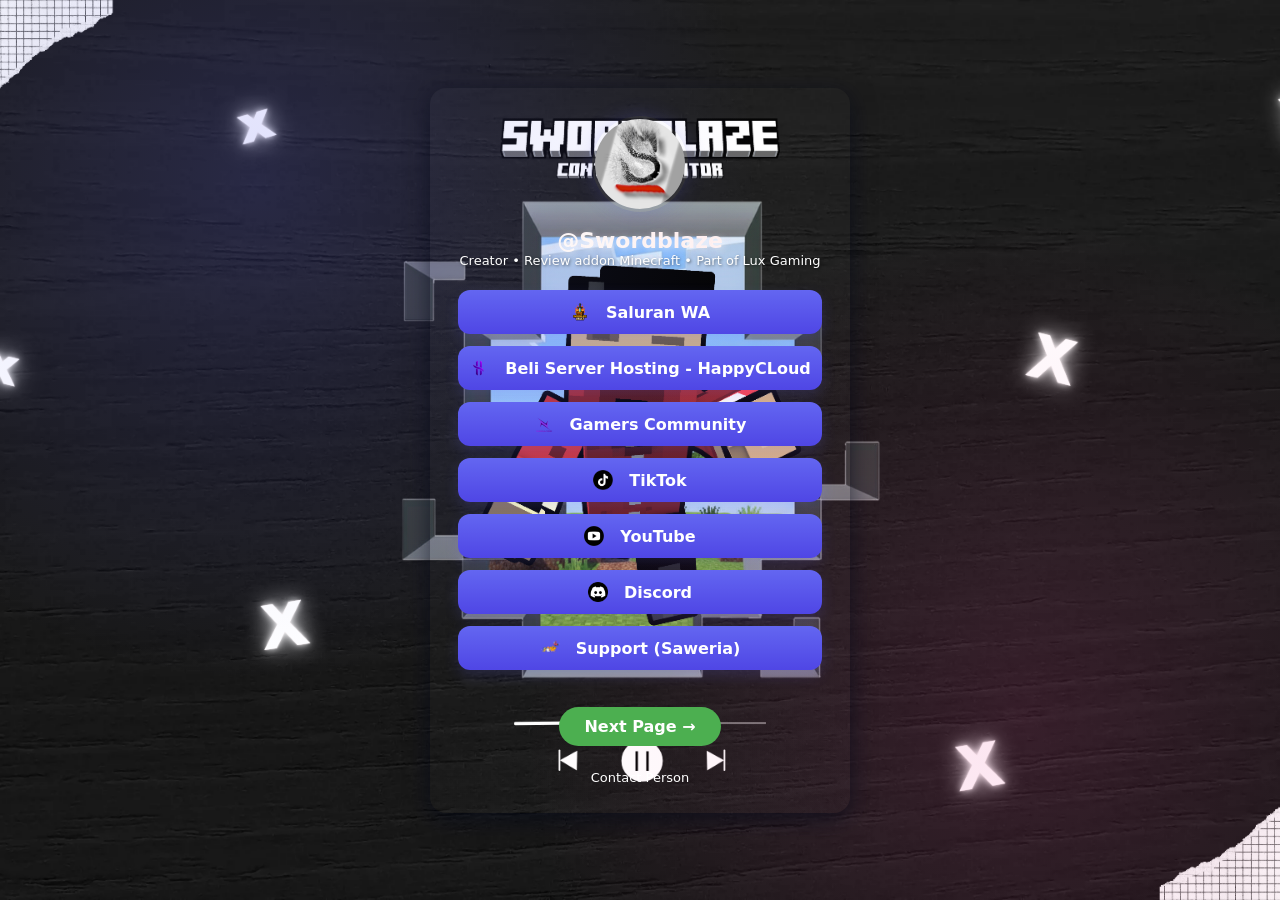
==== index.html @ a1573ed9 "Add files via upload" ====
<!doctype html>
<html lang="id">
<head>
  <meta charset="utf-8">
  <meta name="viewport" content="width=device-width,initial-scale=1">
  <title>Swordblaze Network</title>
<link rel="icon" href="p2.png" type="image/png">

  <style>
    /* ------------------------------
       BAGIAN: VARIABEL & GAYA DASAR
    ------------------------------ */
    :root{
      --bg:#0f1724;        /* warna background utama halaman */
      --card:#0b1220;      /* warna kartu utama (tempat isi konten) */
      --text:#e6eef8;      /* warna teks utama */
      --muted:#ffffff;     /* warna teks tambahan / subtitle */
      --accent:#6366f1;    /* warna tombol utama */
      --radius:16px;       /* besar lengkungan sudut elemen */
      --maxw:420px;        /* lebar maksimum kartu */
      --gap:12px;          /* jarak antar tombol/link */
      font-family: Inter, system-ui, -apple-system, "Segoe UI", Roboto, "Helvetica Neue", Arial;
    }

    *{box-sizing:border-box} /* agar padding & border tidak nambah ukuran total elemen */

    html,body{height:100%}

    body{
  margin:0;
  background:
    url("bg1.png") no-repeat center center fixed;
  background-size: cover;
  display:flex;
  align-items:center;
  justify-content:center;
  padding:32px;
  color:var(--text);
}

    /* pembungkus utama agar konten tidak terlalu lebar */
    .wrap{width:100%;max-width:var(--maxw);}

    /* ------------------------------
       KARTU UTAMA (CARD)
    ------------------------------ */
    .card{
      background:linear-gradient(180deg, rgba(255,255,255,0.02), rgba(255,255,255,0.01));
      padding:28px;
      border-radius:var(--radius);
      box-shadow:0 6px 24px rgba(2,6,23,0.6); /* bayangan lembut */
      display:flex;
      flex-direction:column;
      align-items:center;
      gap:16px; /* jarak antar elemen di dalam card */
    }

    /* ------------------------------
       FOTO PROFIL (AVATAR)
    ------------------------------ */
    .avatar{
      width:96px;
      height:96px;
      border-radius:999px; /* jadi bulat */
      overflow:hidden; /* agar gambar yang keluar area dibatasi */
      border:3px solid rgba(255,255,255,0.06); /* garis halus di sekeliling */
      display:flex;
      align-items:center;
      justify-content:center;
      background:linear-gradient(180deg, rgba(255,255,255,0.02), rgba(255,255,255,0.01));
    }

    /* gambar di dalam avatar biar selalu penuh & rapi */
    .avatar img{
  width:100%;
  height:100%;
  object-fit:cover;
  display:block;
  transition: all 0.5s ease; /* biar gerakannya halus */
}

.avatar:hover img{
  transform: scale(1.15) rotate(5deg); /* membesar dan miring sedikit */
  box-shadow: 0 0 25px rgba(99,102,241,0.6); /* efek glow biru */
  cursor: pointer;
}
    /* ------------------------------
       TEKS & SUBTITLE
    ------------------------------ */
    h1{
      margin:0;
      font-size:20px;
    }

    p.subtitle{
      margin:0;
      color:var(--muted);
      font-size:13px;
    }

    /* ------------------------------
       TOMBOL / LINK
    ------------------------------ */
    .links{
      width:100%;
      display:flex;
      flex-direction:column;
      gap:var(--gap); /* jarak antar tombol */
      margin-top:6px;
    }

    /* gaya umum tombol */
    .btn {
  text-decoration: none;
  display: inline-flex;
  align-items: center;
  justify-content: center;
  padding: 12px 16px;
  border-radius: 12px;
  background: linear-gradient(180deg, var(--accent), #4f46e5);
  color: white;
  font-weight: 600;
  box-shadow: 0 6px 14px rgba(99,102,241,0.18);
  transition: all 0.3s ease; /* biar efek lebih halus */
  white-space: nowrap;
  overflow: hidden;
  text-overflow: ellipsis;
}

.btn:hover {
  transform: scale(1.05); /* sedikit membesar */
  box-shadow: 0 0 18px rgba(99,102,241,0.5); /* efek glow */
  background: linear-gradient(180deg, #818cf8, #4f46e5); /* gradasi lebih terang */
}

    /* tombol versi sekunder (biasanya buat download) */
    .btn.secondary{
      background:transparent;
      color:var(--text);
      border:1px solid rgba(255,255,255,0.05);
      box-shadow:none;
    }

    /* efek saat tombol ditekan */
    .btn:active{
      transform:translateY(1px);
    }

    .btn:hover {
  transform: scale(1.05);
  box-shadow: 0 0 20px rgba(99,102,241,0.5);
  transition: all 0.25s ease;
}
.btn.secondary:hover {
  background: rgba(255,255,255,0.05);
  box-shadow: 0 0 16px rgba(255,255,255,0.1);
}

.btn:active {
  transform: scale(0.95);
  box-shadow: 0 0 5px rgba(99,102,241,0.3);
}

.btn, .subtitle {
  transition: color 0.3s ease, background 0.3s ease;
}



    /* ------------------------------
       TEKS KECIL DI BAWAH
    ------------------------------ */
    .small{
      font-size:13px;
      color:var(--muted);
      margin-top:8px;
    }

    /* ------------------------------
       EFEK HOVER PADA CARD
    ------------------------------ */
    .card:hover{
      transform:scale(1.01); /* agak membesar sedikit */
      transition:transform .18s cubic-bezier(.2,.9,.3,1);
    }

    /* ------------------------------
       RESPONSIVE (untuk HP)
    ------------------------------ */
    @media (max-width:420px){
      :root{--maxw:360px}
    }

  
.avatar:hover {
  transform: rotate(5deg) scale(1.1);
  transition: transform 0.7s ease;
  box-shadow: 0 0 20px rgba(255, 255, 255, 0.4);
}


body {
  margin: 0;
  background:
    radial-gradient(circle at 20% 20%, rgba(99,102,241,0.2), transparent 40%),
    radial-gradient(circle at 80% 80%, rgba(236,72,153,0.15), transparent 40%),
    url("bg1.png") no-repeat center center fixed;
  background-size: cover;
  display: flex;
  align-items: center;
  justify-content: center;
  padding: 32px;
  color: var(--text);
  animation: moveGlow 10s ease-in-out infinite alternate;
}

@keyframes moveGlow {
  0% { background-position: 20% 20%, 80% 80%; }
  100% { background-position: 30% 25%, 70% 75%; }
}


h1 {
  margin: 0;
  font-size: 22px;
  background: linear-gradient(90deg, #fcfcfc, #ffe8e8);
  -webkit-background-clip: text;
  -webkit-text-fill-color: transparent;
}

@keyframes floaty {
  0% { transform: translateY(0px); }
  50% { transform: translateY(-6px); }
  100% { transform: translateY(0px); }
}
.card {
  animation: fadeInUp 0.8s ease forwards, floaty 6s ease-in-out infinite;
}


.avatar {
  position: relative;
  box-shadow: 0 0 20px rgba(99,102,241,0.2);
}
.avatar::after {
  content: '';
  position: absolute;
  inset: 0;
  border-radius: 50%;
  box-shadow: 0 0 20px rgba(99,102,241,0.4);
  opacity: 0;
  transition: opacity 0.3s ease;
}
.avatar:hover::after {
  opacity: 1;
}


/* === ANIMASI MASUK (pas pertama kali load) ===
   Letakkan blok ini di akhir <style> supaya prioritasnya benar.
*/

/* hentikan animasi lama pada body jika ada (hindari konflik) */
body { animation-name: none !important; }

/* Container utama (fade + slide up) */
.wrap {
  opacity: 0;
  transform: translateY(18px);
  animation: pageFadeIn 700ms ease-out forwards; /* durasi 0.7s */
}

/* Card muncul sedikit terlambat setelah container */
.card {
  opacity: 0;
  transform: translateY(12px) scale(0.995);
  animation: cardFadeIn 700ms ease-out forwards;
  animation-delay: 220ms; /* mulai setelah wrap */
}

/* Avatar (zoom + fade) */
.avatar {
  opacity: 0;
  transform: scale(0.85);
  animation: avatarZoom 560ms cubic-bezier(.2,.9,.25,1) forwards;
  animation-delay: 420ms;
}

/* Nama & subtitle */
#site-title, .subtitle {
  opacity: 0;
  transform: translateY(8px);
  animation: textFadeIn 520ms ease forwards;
}
#site-title { animation-delay: 620ms; }
.subtitle    { animation-delay: 760ms; }

/* Tombol muncul berurutan (stagger) */
.links .btn {
  opacity: 0;
  transform: translateY(10px);
  animation: btnFadeIn 420ms ease forwards;
}
/* atur delay per tombol (1..6) — sesuaikan jumlah tombol di HTML */
.links .btn:nth-child(1){ animation-delay: 920ms; }
.links .btn:nth-child(2){ animation-delay: 1060ms; }
.links .btn:nth-child(3){ animation-delay: 1200ms; }
.links .btn:nth-child(4){ animation-delay: 1340ms; }
.links .btn:nth-child(5){ animation-delay: 1480ms; }
.links .btn:nth-child(6){ animation-delay: 1620ms; }
.links .btn:nth-child(7){ animation-delay: 1760ms; }

/* teks kecil bawah */
.small {
  opacity: 0;
  transform: translateY(6px);
  animation: textFadeIn 520ms ease forwards;
  animation-delay: 1640ms;
}

/* KEYFRAMES */
@keyframes pageFadeIn {
  from { opacity: 0; transform: translateY(18px); }
  to   { opacity: 1; transform: translateY(0); }
}
@keyframes cardFadeIn {
  from { opacity: 0; transform: translateY(12px) scale(0.995); }
  to   { opacity: 1; transform: translateY(0) scale(1); }
}
@keyframes avatarZoom {
  from { opacity: 0; transform: scale(0.85); }
  60%  { transform: scale(1.03); opacity: 1; }
  to   { transform: scale(1); opacity: 1; }
}
@keyframes textFadeIn {
  from { opacity: 0; transform: translateY(8px); }
  to   { opacity: 1; transform: translateY(0); }
}
@keyframes btnFadeIn {
  from { opacity: 0; transform: translateY(10px); }
  to   { opacity: 1; transform: translateY(0); }
}

/* optional: kalau mau non-animasi di prefers-reduced-motion */
@media (prefers-reduced-motion: reduce) {
  .wrap, .card, .avatar, #site-title, .subtitle, .links .btn, .small {
    animation: none !important;
    transition: none !important;
    opacity: 1 !important;
    transform: none !important;
  }
}
/* Efek membesar saat hover tombol/link */

.btn {
  transition: transform 1s linear, box-shadow 1s linear;
  will-change: transform;
}

.btn:hover {
  transform: scale(1.1) !important;
  box-shadow: 0 0 18px rgba(99, 102, 241, 0.6);
  z-index: 10;
}

.btn-icon {
  width: 20px;       /* ukuran icon */
  height: 20px;
  margin-right: 8px; /* jarak icon ke teks */
  vertical-align: middle;
}

.btn {
  display: inline-flex;         /* biar logo + teks sejajar */
  align-items: left;          /* vertikal tengah */
  gap: 8px;                     /* jarak logo ke teks */
  padding: 12px 16px;
  border-radius: 12px;
  background: linear-gradient(180deg, var(--accent), #4f46e5);
  color: white;
  font-weight: 600;
  text-decoration: none;
   transition: transform 2s ease, box-shadow 2s ease; /* durasi lebih lama */
}

.btn:hover {
  transform: scale(1.1);
  box-shadow: 0 6px 20px rgba(255, 255, 255, 0.4);
}

.btn img {
  width: 20px;   /* ukuran logo */
  height: 20px;
}


/* Animasi bounce ikon saat hover tombol */
.btn img {
  width: 20px;
  height: 20px;
  transition: transform 1s ease; /* transisi halus */
}

.btn:hover img {
  animation: iconBounce 1.5s ease forwards;
}

@keyframes iconBounce {
  0%   { transform: translateY(0); }
  25%  { transform: translateY(-4px); }
  50%  { transform: translateY(0); }
  75%  { transform: translateY(-2px); }
  100% { transform: translateY(0); }
}


.btn {
  display: inline-flex;
  align-items: center;
  gap: 8px;
  padding: 12px 16px;
  border-radius: 12px;
  background: linear-gradient(180deg, var(--accent), #4f46e5);
  color: white;
  font-weight: 600;
  text-decoration: none;
  transition: transform 0.6s ease-out, box-shadow 0.6s ease-out, background 0.6s ease-out;
}

.btn:hover {
  transform: scale(1.1); /* membesar perlahan */
  box-shadow: 0 0 20px rgba(99,102,241,0.6); /* glow perlahan */
  background: linear-gradient(180deg, #818cf8, #4f46e5); /* gradasi lebih terang */
}


.btn {
  position: relative; /* penting agar tooltip bisa absolute ke tombol */
  display: inline-flex;
  align-items: center;
  gap: 8px;
  padding: 12px 16px;
  border-radius: 12px;
  background: linear-gradient(180deg, var(--accent), #4f46e5);
  color: white;
  font-weight: 600;
  text-decoration: none;
  overflow: visible; /* pastikan tooltip tidak terpotong */
}

/* Tooltip */
.tooltip {
  position: absolute;
  bottom: 120%; /* muncul di atas tombol */
  left: 50%;
  transform: translateX(-50%);
  background: rgba(0,0,0,0.8);
  color: #fff;
  padding: 6px 10px;
  border-radius: 6px;
  font-size: 12px;
  white-space: nowrap;
  opacity: 0;
  pointer-events: none;
  transition: opacity 0.3s ease, transform 0.3s ease;
  z-index: 20;
}

/* Muncul saat hover */
.btn:hover .tooltip {
  opacity: 1;
  transform: translateX(-50%) translateY(-5px);
}

p.subtitle {
  margin: 0;
  color: var(--muted);
  font-size: 13px;
  text-shadow: 1px 1px 3px rgba(0,0,0,0.5); /* horizontal, vertical, blur, warna */
}


text-shadow: 2px 2px 4px rgba(0,0,0,0.7);

#site-title {
  margin: 0;
  font-size: 22px;
  background: linear-gradient(90deg, #000000, #ffe8e8);
  -webkit-background-clip: text;
  -webkit-text-fill-color: transparent;
  text-shadow: 2px 2px 6px rgba(0,0,0,0.6); /* bayangan tebal */
}

.subtitle:hover {
  text-shadow: 0 0 6px #fff, 0 0 12px #6366f1;
  transform: translateY(-2px);
  transition: 0.3s ease;
}

.subtitle:hover {
  text-shadow: 0 0 6px #fff, 0 0 12px #6366f1;
  transform: translateY(-2px);
  transition: 0.3s ease;
}

.btn:hover .tooltip {
  opacity: 1;
  transform: translateX(-50%) translateY(-10px) scale(1.05);
  box-shadow: 0 4px 12px rgba(0,0,0,0.4);
}

.card:hover {
  transform: scale(1.02);
  box-shadow: 0 12px 30px rgba(99,102,241,0.4);
  transition: transform 0.25s ease, box-shadow 0.25s ease;
}

#site-title {
  margin: 0;
  font-size: 22px;
  background: linear-gradient(90deg, #fcfcfc, #ffe8e8);
  -webkit-background-clip: text;
  -webkit-text-fill-color: transparent;
  text-shadow: 2px 2px 6px rgba(255, 254, 254, 0.5); /* bayangan awal */
  transition: all 0.3s ease;
  cursor: default;
}

#site-title:hover {
  text-shadow: 0 0 12px #fff, 0 0 20px #6366f1; /* efek glow */
  transform: translateY(-3px); /* naik sedikit */
}


.card:hover {
  transform: scale(1.02);
  box-shadow: 0 8px 30px rgba(99,102,241,0.7);
  transition: all 0.25s ease;
}


/* Efek klik untuk tombol sosial media */
.btn:active {
  transform: scale(0.95) translateY(2px); /* sedikit mengecil dan turun */
  box-shadow: 0 0 12px rgba(99,102,241,0.6); /* glow singkat */
  background: linear-gradient(180deg, #4f46e5, #6366f1); /* gradasi berubah sebentar */
  transition: transform 0.1s ease, box-shadow 0.1s ease, background 0.1s ease;
}

/* Opsional: efek pantulan cepat */
@keyframes btnBounce {
  0% { transform: scale(0.95); }
  50% { transform: scale(1.05); }
  100% { transform: scale(1); }
}

/* Kalau mau, saat diklik bisa pakai JS: men-trigger animasi pantul */

@keyframes iconBounce {
  0%   { transform: scale(1) translateY(0); }
  25%  { transform: scale(1.4) translateY(-4px); } /* lebih besar */
  50%  { transform: scale(1.3) translateY(0); }
  75%  { transform: scale(3) translateY(-2px); }
  100% { transform: scale(2.7) translateX(-4px)translatey(-1px); }
}

.next-btn {
  text-align: center;
  margin-top: 25px;
  width: 100%;
  display: block;
  clear: both;
}

.next-btn a {
  display: inline-block;
  background-color: #4CAF50;
  color: white;
  padding: 10px 25px;
  border-radius: 25px;
  text-decoration: none;
  font-weight: bold;
  transition: 0.3s;
}

.next-btn a:hover {
  background-color: #45a049;
  transform: scale(1.05);
}

.small a:hover {
  color: #fff;
  text-shadow: 0 0 6px #fff, 0 0 12px #6366f1;
  transition: 0.3s ease;
}

.tooltip {
  position: absolute;
  bottom: 120%; /* muncul di atas link */
  left: 50%;
  transform: translateX(-50%);
  background: rgba(0,0,0,0.8);
  color: #fff;
  padding: 6px 10px;
  border-radius: 6px;
  font-size: 12px;
  white-space: nowrap;
  opacity: 0;
  pointer-events: none;
  transition: opacity 0.3s ease, transform 0.3s ease;
  z-index: 20;
}

.small a:hover .tooltip {
  opacity: 1;
  transform: translateX(-50%) translateY(-10px) scale(1.05);
  box-shadow: 0 4px 12px rgba(0,0,0,0.4);
}

  </style>
</head>

<body class="position-center">
  <div class="wrap">
    <!-- KARTU UTAMA -->
    <div class="card" id="card">

      <!-- FOTO PROFIL -->
      <div class="avatar">
        <!-- Ganti src di bawah dengan link gambar profil kamu -->
        <img src="p1.png" alt="Profil">
      </div>

      <!-- TEKS NAMA & PROFESI -->
      <div style="text-align:center;">
        <h1 id="site-title">@Swordblaze</h1>
        <p class="subtitle" id="site-sub">Creator • Review addon Minecraft • Part of Lux Gaming</p>
      </div>

      <!-- DAFTAR TOMBOL / LINK -->
      <div class="links">
        <a class="btn" href="https://whatsapp.com/channel/0029VbC76xt7j6gBOeygUJ1v" target="_blank" rel="noopener">  <img src="wa.png" alt="WA" class="btn-icon" >Saluran WA<span class="tooltip">Bagi bagi addon gratis disini</span></a>
        <a class="btn" href="https://heppycloud.id/" target="_blank" rel="noopener">  <img src="hc.png" alt="hc" class="btn-icon">Beli Server Hosting - HappyCLoud<span class="tooltip">Beli server hosting terpercaya disini</span></a>
        <a class="btn" href="https://discord.com/invite/HdSDaP56bc" target="_blank" rel="noopener">  <img src="nv.png" alt="nv" class="btn-icon">Gamers Community<span class="tooltip">Butuh temen mabar? join sini aja</span></a>
        <a class="btn" href="https://www.tiktok.com/@swordblaze876?_t=8ZQDCDesPC6&_r=1" target="_blank" rel="noopener">  <img src="tt.png" alt="TikTok" class="btn-icon">TikTok<span class="tooltip">Jangan lupa follow ya</span></a>
        <a class="btn" href="https://www.youtube.com/@swordblaze876" target="_blank" rel="noopener">  <img src="yt.png" alt="YouTube" class="btn-icon">YouTube<span class="tooltip">Subscribe channel aku</span></a>
        <a class="btn" href="https://discord.gg/VjJUTeBa9Z" target="_blank" rel="noopener"> <img src="discord.png" alt="Discord" class="btn-icon">Discord<span class="tooltip">Gabung ke server Discord</span></a>
        <a class="btn" href="https://saweria.co/swordblaze" target="_blank" rel="noopener"> <img src="saweria.png" alt="Saweria" class="btn-icon">Support (Saweria)<span class="tooltip">Thanks supportnya</span></a>
        <div class="next-btn">
        <a href="journey.html">Next Page →</a>
      </div>
      </div>

      <!-- CATATAN TAMBAHAN -->
      <div class="small" style="position: relative; display: inline-block;">
  <a href="https://wa.me/6281324061489" target="_blank" style="color:var(--muted); text-decoration:none; position: relative;">
    Contact Person
    <span class="tooltip">Business Inquiries (WA) : 081324061489</span>
  </a>
</div>

    <!-- CATATAN PENGGUNA -->
    <!-- 
      ✅ Cara edit:
      - Ubah <title> di atas untuk judul halaman browser
      - Ganti teks @swordblaze di #site-title
      - Ganti teks di #site-sub sesuai deskripsi kamu
      - Ubah src gambar di bagian <img> untuk foto profil kamu
      - Ganti URL di setiap <a class="btn"> agar mengarah ke akun kamu
    -->
  </div>
</body>
</html>
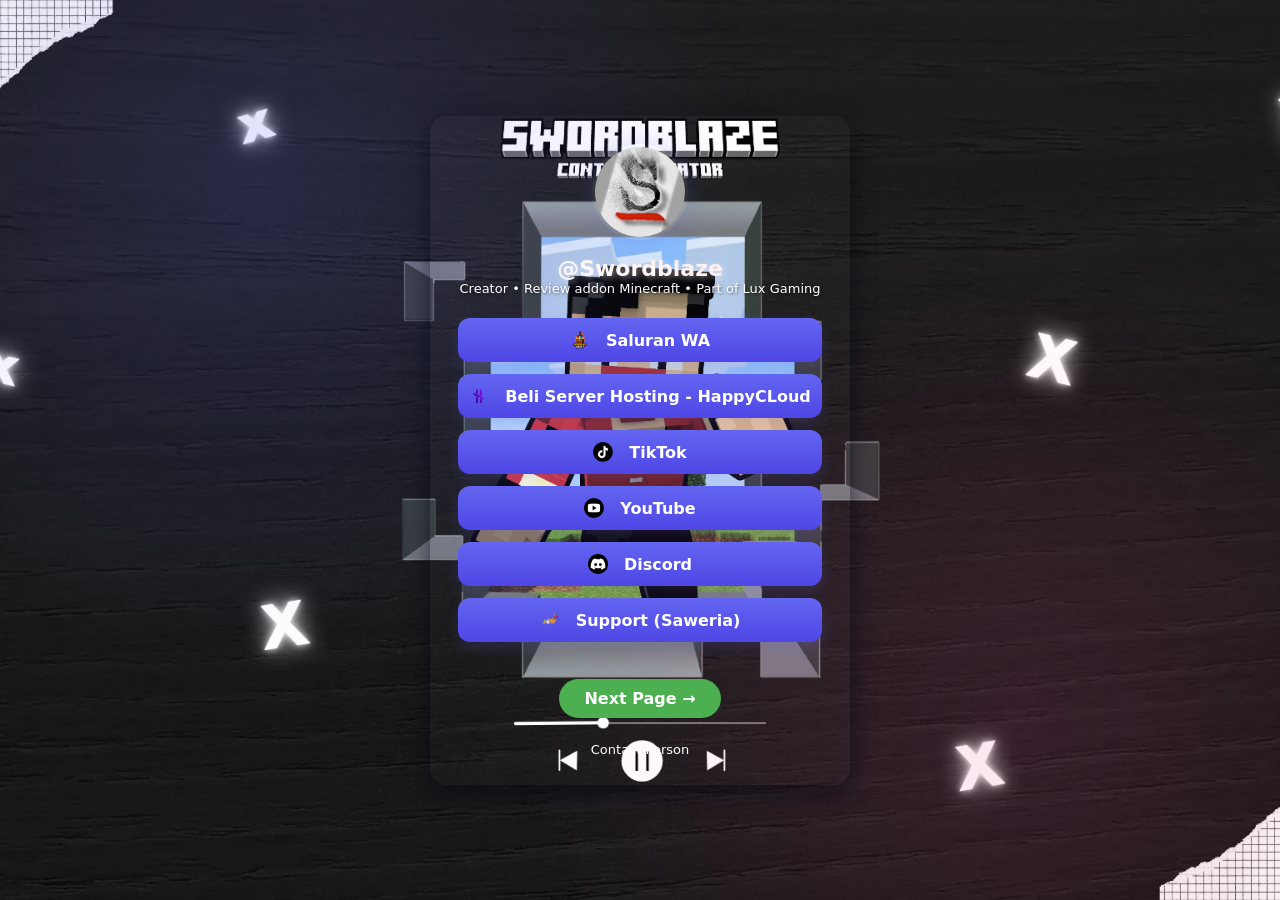
==== commit 83d60b7a: "index.html" ====
--- a/index.html
+++ b/index.html
@@ -639,9 +639,8 @@
 
       <!-- DAFTAR TOMBOL / LINK -->
       <div class="links">
-        <a class="btn" href="https://whatsapp.com/channel/0029VbC76xt7j6gBOeygUJ1v" target="_blank" rel="noopener">  <img src="wa.png" alt="WA" class="btn-icon" >Saluran WA<span class="tooltip">Bagi bagi addon gratis disini</span></a>
+        <a class="btn" href="https://www.whatsapp.com/channel/0029VbC76xt7j6gBOeygUJ1v" target="_blank" rel="noopener">  <img src="wa.png" alt="WA" class="btn-icon" >Saluran WA<span class="tooltip">Bagi bagi addon gratis disini</span></a>
         <a class="btn" href="https://heppycloud.id/" target="_blank" rel="noopener">  <img src="hc.png" alt="hc" class="btn-icon">Beli Server Hosting - HappyCLoud<span class="tooltip">Beli server hosting terpercaya disini</span></a>
-        <a class="btn" href="https://discord.com/invite/HdSDaP56bc" target="_blank" rel="noopener">  <img src="nv.png" alt="nv" class="btn-icon">Gamers Community<span class="tooltip">Butuh temen mabar? join sini aja</span></a>
         <a class="btn" href="https://www.tiktok.com/@swordblaze876?_t=8ZQDCDesPC6&_r=1" target="_blank" rel="noopener">  <img src="tt.png" alt="TikTok" class="btn-icon">TikTok<span class="tooltip">Jangan lupa follow ya</span></a>
         <a class="btn" href="https://www.youtube.com/@swordblaze876" target="_blank" rel="noopener">  <img src="yt.png" alt="YouTube" class="btn-icon">YouTube<span class="tooltip">Subscribe channel aku</span></a>
         <a class="btn" href="https://discord.gg/VjJUTeBa9Z" target="_blank" rel="noopener"> <img src="discord.png" alt="Discord" class="btn-icon">Discord<span class="tooltip">Gabung ke server Discord</span></a>
@@ -652,10 +651,10 @@
       </div>
 
       <!-- CATATAN TAMBAHAN -->
-      <div class="small" style="position: relative; display: inline-block;">
-  <a href="https://wa.me/6281324061489" target="_blank" style="color:var(--muted); text-decoration:none; position: relative;">
+<div class="small" style="position: relative; display: inline-block;">
+  <a href="https://www.tiktok.com/@swordblaze876" target="_blank" style="color:var(--muted); text-decoration:none; position: relative;">
     Contact Person
-    <span class="tooltip">Business Inquiries (WA) : 081324061489</span>
+    <span class="tooltip">DM TikTok: @swordblaze876</span>
   </a>
 </div>
 
@@ -671,3 +670,5 @@
   </div>
 </body>
 </html>
+
+
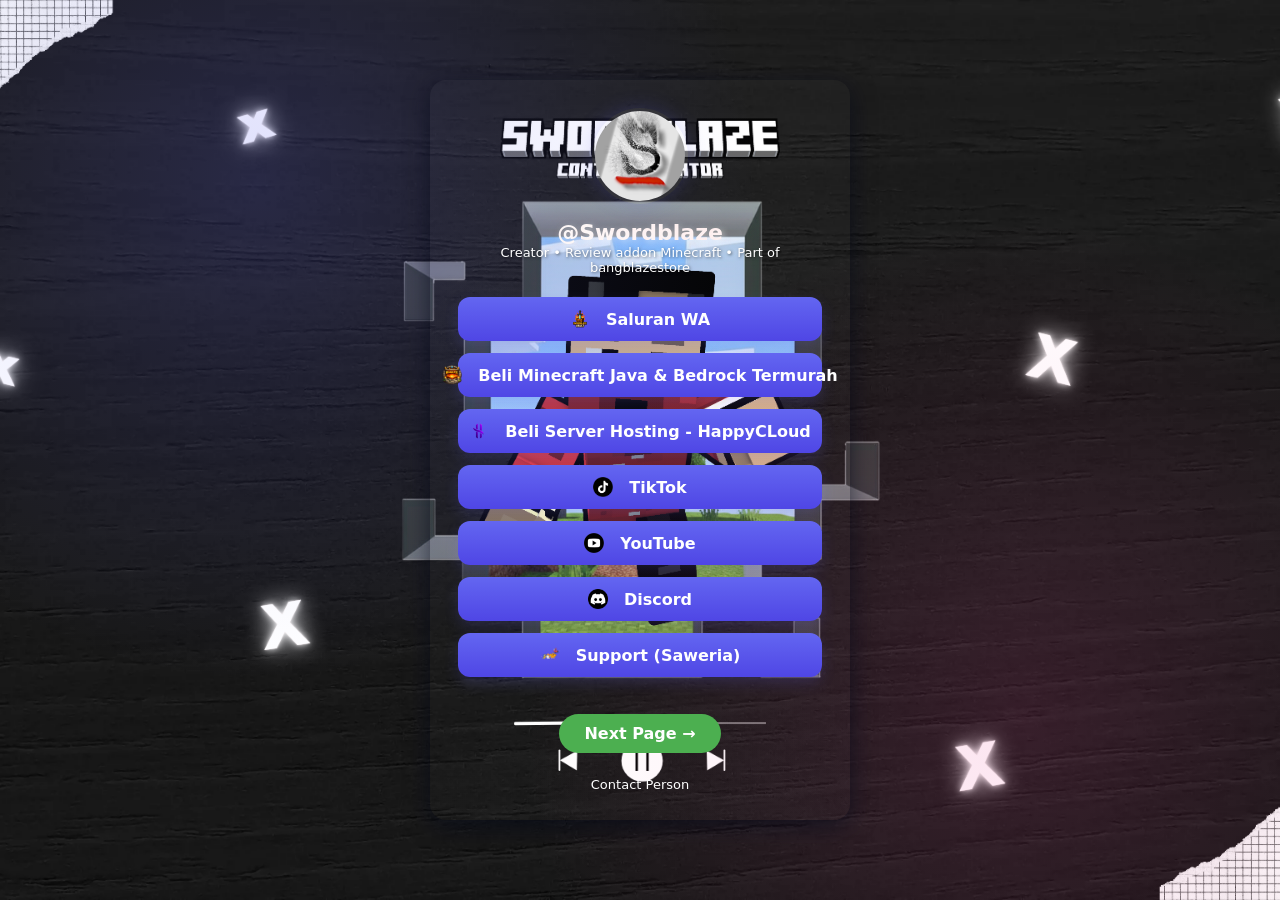
==== commit e7cbf912: "index.html" ====
--- a/index.html
+++ b/index.html
@@ -634,13 +634,14 @@
       <!-- TEKS NAMA & PROFESI -->
       <div style="text-align:center;">
         <h1 id="site-title">@Swordblaze</h1>
-        <p class="subtitle" id="site-sub">Creator • Review addon Minecraft • Part of Lux Gaming</p>
+        <p class="subtitle" id="site-sub">Creator • Review addon Minecraft • Part of bangblazestore</p>
       </div>
 
       <!-- DAFTAR TOMBOL / LINK -->
       <div class="links">
-        <a class="btn" href="https://www.whatsapp.com/channel/0029VbC76xt7j6gBOeygUJ1v" target="_blank" rel="noopener">  <img src="wa.png" alt="WA" class="btn-icon" >Saluran WA<span class="tooltip">Bagi bagi addon gratis disini</span></a>
-        <a class="btn" href="https://heppycloud.id/" target="_blank" rel="noopener">  <img src="hc.png" alt="hc" class="btn-icon">Beli Server Hosting - HappyCLoud<span class="tooltip">Beli server hosting terpercaya disini</span></a>
+        <a class="btn" href="linkWa.html" target="_blank" rel="noopener">  <img src="wa.png" alt="WA" class="btn-icon" >Saluran WA<span class="tooltip">Bagi bagi addon gratis disini</span></a>
+        <a class="btn" href="https://bangblazestore.vercel.app//" target="_blank" rel="noopener">  <img src="b1.png" alt="hc" class="btn-icon">Beli Minecraft Java & Bedrock Termurah<span class="tooltip">Beli Minecraft Official Murah terpercaya disini</span></a>
+        <a class="btn" href="https://heppycloud.id/" target="_blank" rel="noopener">  <img src="hc.png" alt="hc.png" class="btn-icon">Beli Server Hosting - HappyCLoud<span class="tooltip">Beli server hosting terpercaya disini</span></a>
         <a class="btn" href="https://www.tiktok.com/@swordblaze876?_t=8ZQDCDesPC6&_r=1" target="_blank" rel="noopener">  <img src="tt.png" alt="TikTok" class="btn-icon">TikTok<span class="tooltip">Jangan lupa follow ya</span></a>
         <a class="btn" href="https://www.youtube.com/@swordblaze876" target="_blank" rel="noopener">  <img src="yt.png" alt="YouTube" class="btn-icon">YouTube<span class="tooltip">Subscribe channel aku</span></a>
         <a class="btn" href="https://discord.gg/VjJUTeBa9Z" target="_blank" rel="noopener"> <img src="discord.png" alt="Discord" class="btn-icon">Discord<span class="tooltip">Gabung ke server Discord</span></a>
@@ -650,7 +651,7 @@
       </div>
       </div>
 
-      <!-- CATATAN TAMBAHAN -->
+     <!-- CATATAN TAMBAHAN -->
 <div class="small" style="position: relative; display: inline-block;">
   <a href="https://www.tiktok.com/@swordblaze876" target="_blank" style="color:var(--muted); text-decoration:none; position: relative;">
     Contact Person
@@ -670,5 +671,3 @@
   </div>
 </body>
 </html>
-
-
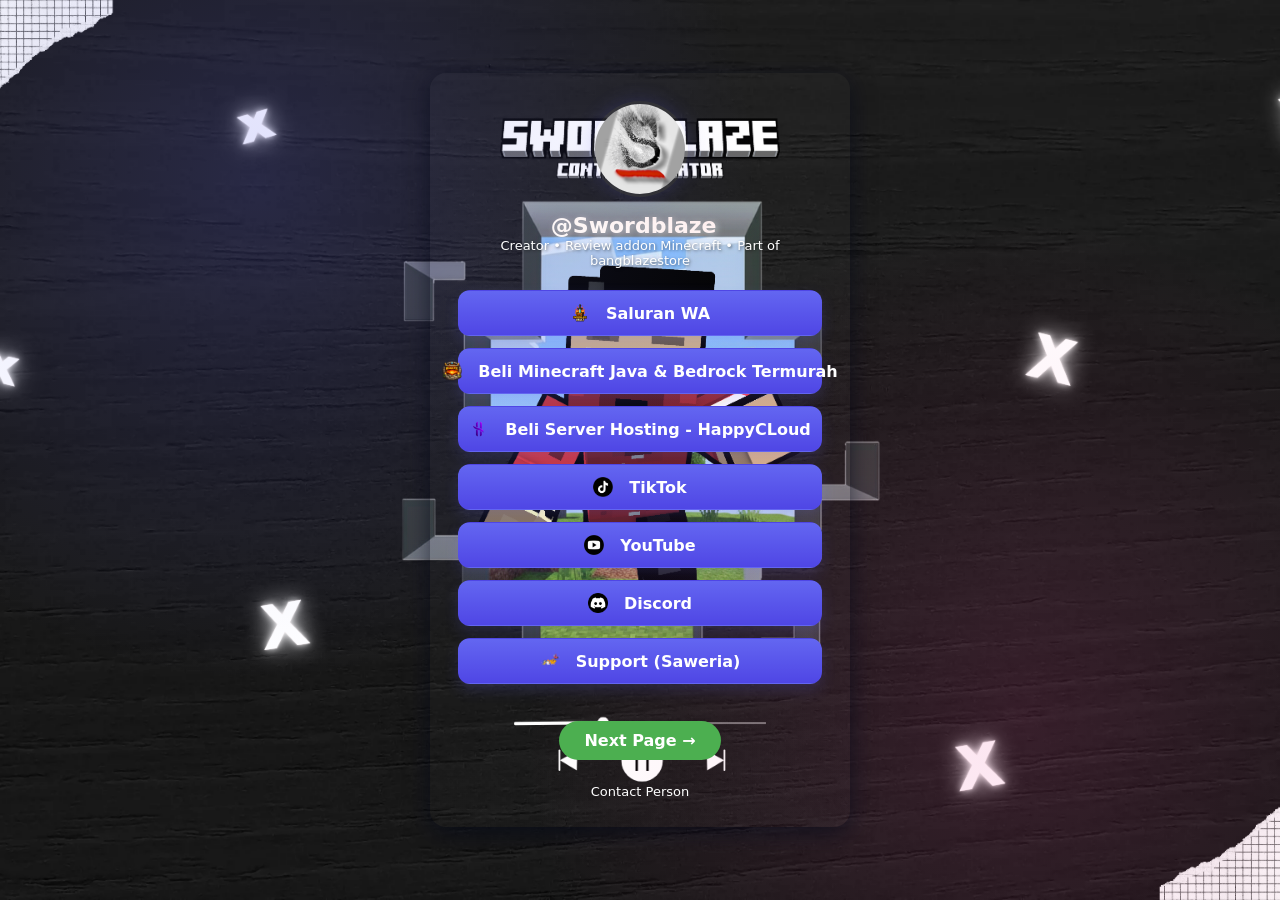
==== commit ac4a3e00: "index.html" ====
--- a/index.html
+++ b/index.html
@@ -617,6 +617,154 @@
   box-shadow: 0 4px 12px rgba(0,0,0,0.4);
 }
 
+/* ------------------------------
+   RESPONSIVE FIX UNTUK HP
+   (Tambahkan di bagian responsive CSS)
+------------------------------ */
+@media (max-width: 480px) {
+  .btn {
+    padding: 10px 12px; /* Kurangi padding */
+    font-size: 14px; /* Perkecil font sedikit */
+  }
+  
+  .btn-icon {
+    width: 18px; /* Perkecil logo */
+    height: 18px;
+    margin-right: 6px; /* Kurangi jarak */
+  }
+  
+  /* Pastikan teks tidak terlalu panjang */
+  .btn span:not(.tooltip) {
+    white-space: normal; /* Izinkan teks turun baris */
+    line-height: 1.3;
+    text-align: left;
+    flex: 1;
+  }
+  
+  /* Atur tata letak tombol untuk teks panjang */
+  .btn {
+    align-items: flex-start; /* Rata kiri vertikal */
+    text-align: left;
+  }
+  
+  /* Untuk tombol dengan teks sangat panjang */
+  .btn:nth-child(2) { /* Tombol "Beli Minecraft Java & Bedrock Termurah" */
+    font-size: 13px;
+    padding: 10px 10px;
+  }
+  
+  /* Perkecil card lebih lanjut untuk HP sangat kecil */
+  :root {
+    --maxw: 95vw; /* Gunakan viewport width */
+  }
+  
+  .card {
+    padding: 20px 15px;
+  }
+}
+
+/* Untuk layar sangat kecil (di bawah 360px) */
+@media (max-width: 360px) {
+  .btn {
+    font-size: 12px;
+    padding: 8px 10px;
+  }
+  
+  .btn-icon {
+    width: 16px;
+    height: 16px;
+    margin-right: 4px;
+  }
+  
+  .btn:nth-child(2) {
+    font-size: 11px;
+  }
+  
+  /* Atur flex direction jika perlu */
+  .btn {
+    flex-direction: row;
+    align-items: center;
+  }
+}
+
+/* Fix untuk mencegah teks keluar dari tombol */
+.btn {
+  word-break: break-word; /* Pecah kata jika perlu */
+  overflow-wrap: break-word;
+  max-width: 100%;
+}
+
+/* Pastikan tooltip tidak mengganggu di HP */
+@media (max-width: 768px) {
+  .tooltip {
+    display: none; /* Sembunyikan tooltip di HP */
+  }
+}
+
+.btn {
+  position: relative;
+  border: 1px solid transparent;
+}
+
+.btn::before {
+  content: '';
+  position: absolute;
+  inset: 0;
+  border-radius: 12px;
+  padding: 1px;
+  background: linear-gradient(45deg, #ffffff, #ffb1b1, #ffffff);
+  -webkit-mask: 
+    linear-gradient(#fff 0 0) content-box, 
+    linear-gradient(#fff 0 0);
+  mask: 
+    linear-gradient(#fff 0 0) content-box, 
+    linear-gradient(#fff 0 0);
+  -webkit-mask-composite: xor;
+  mask-composite: exclude;
+  opacity: 0;
+  transition: opacity 1s ease;
+}
+
+.btn:hover::before {
+  opacity: 1;
+  animation: borderGlow 2s linear infinite;
+}
+
+@keyframes borderGlow {
+  0% { background-position: 0% 50%; }
+  50% { background-position: 100% 50%; }
+  100% { background-position: 0% 50%; }
+}
+
+.cursor {
+  display: inline-block;
+  width: 3px;
+  animation: blink 1s infinite;
+  margin-left: 2px;
+}
+
+@keyframes blink {
+  0%, 100% { opacity: 1; }
+  50% { opacity: 0; }
+}
+
+.card {
+  transform-style: preserve-3d;
+  perspective: 1000px;
+}
+
+.card:hover {
+  transform: 
+    rotateY(5deg) 
+    rotateX(2deg) 
+    translateZ(20px);
+  box-shadow: 
+    0 20px 40px rgba(0,0,0,0.6),
+    0 0 50px rgba(99,102,241,0.4);
+}
+
+
+
   </style>
 </head>
 
@@ -633,7 +781,10 @@
 
       <!-- TEKS NAMA & PROFESI -->
       <div style="text-align:center;">
-        <h1 id="site-title">@Swordblaze</h1>
+        <h1 id="site-title">@Swordblaze
+          <span class="typed-text"></span>
+          <span class="cursor">&nbsp;</span>
+        </h1>
         <p class="subtitle" id="site-sub">Creator • Review addon Minecraft • Part of bangblazestore</p>
       </div>
 
@@ -669,5 +820,49 @@
       - Ganti URL di setiap <a class="btn"> agar mengarah ke akun kamu
     -->
   </div>
+    <script>
+const typedTextSpan = document.querySelector(".typed-text");
+const cursorSpan = document.querySelector(".cursor");
+
+const textArray = ["Part Of BangBlaze Store", "Creator", "Review Addon", "Minecraft Pro"];
+const typingDelay = 100;
+const erasingDelay = 50;
+const newTextDelay = 1500;
+let textArrayIndex = 0;
+let charIndex = 0;
+
+function type() {
+  if (charIndex < textArray[textArrayIndex].length) {
+    typedTextSpan.textContent += textArray[textArrayIndex].charAt(charIndex);
+    charIndex++;
+    setTimeout(type, typingDelay);
+  } else {
+    setTimeout(erase, newTextDelay);
+  }
+}
+
+function erase() {
+  if (charIndex > 0) {
+    typedTextSpan.textContent = textArray[textArrayIndex].substring(0, charIndex-1);
+    charIndex--;
+    setTimeout(erase, erasingDelay);
+  } else {
+    textArrayIndex++;
+    if(textArrayIndex>=textArray.length) textArrayIndex=0;
+    setTimeout(type, typingDelay + 500);
+  }
+}
+
+document.addEventListener("DOMContentLoaded", function() {
+  setTimeout(type, newTextDelay);
+});
+
+
+
+
+
+
+</script>
+
 </body>
 </html>
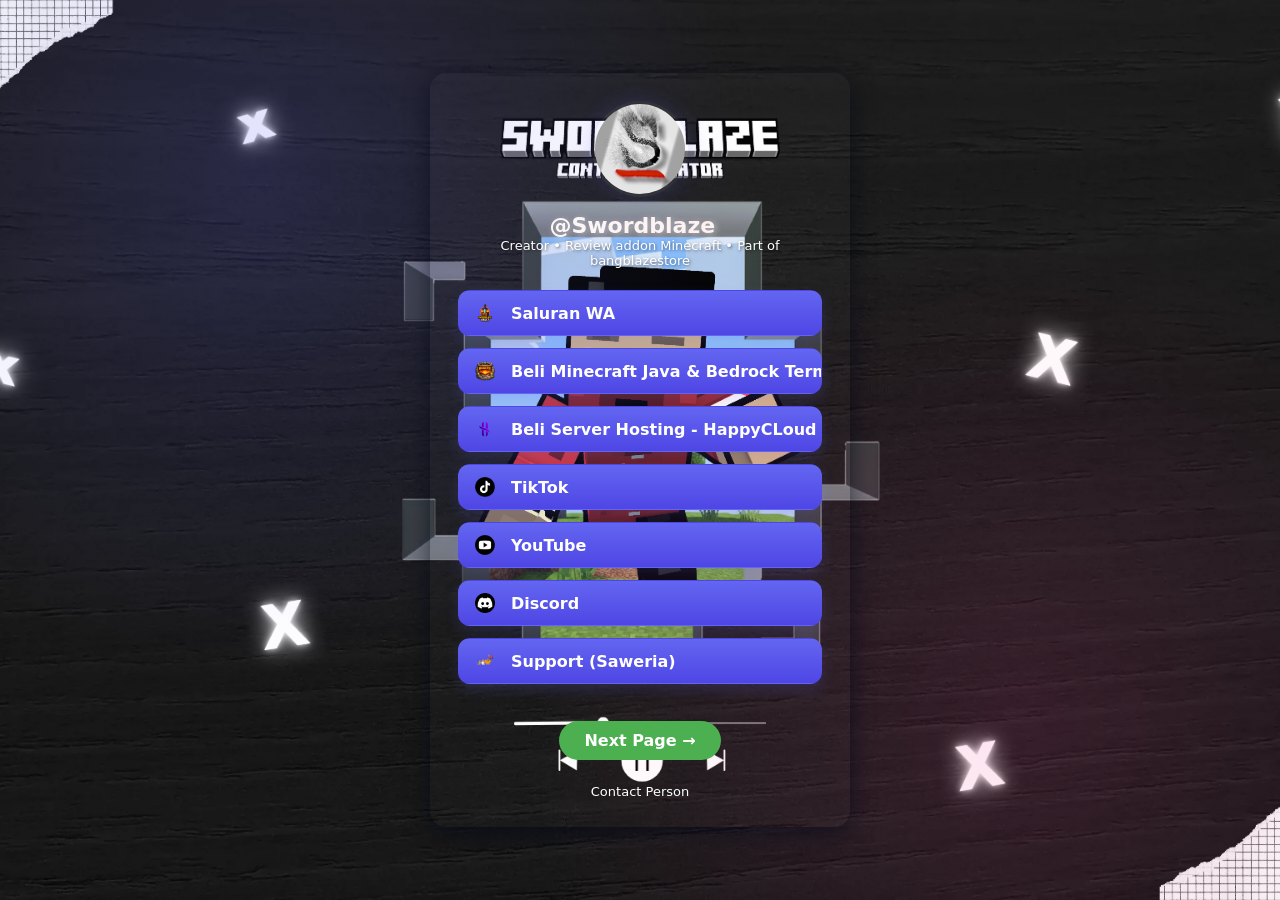
==== commit 6b8b92d5: "refactor: pemisahan css dan js pada setiap page" ====
--- a/index.html
+++ b/index.html
@@ -4,770 +4,10 @@
   <meta charset="utf-8">
   <meta name="viewport" content="width=device-width,initial-scale=1">
   <title>Swordblaze Network</title>
-<link rel="icon" href="p2.png" type="image/png">
-
-  <style>
-    /* ------------------------------
-       BAGIAN: VARIABEL & GAYA DASAR
-    ------------------------------ */
-    :root{
-      --bg:#0f1724;        /* warna background utama halaman */
-      --card:#0b1220;      /* warna kartu utama (tempat isi konten) */
-      --text:#e6eef8;      /* warna teks utama */
-      --muted:#ffffff;     /* warna teks tambahan / subtitle */
-      --accent:#6366f1;    /* warna tombol utama */
-      --radius:16px;       /* besar lengkungan sudut elemen */
-      --maxw:420px;        /* lebar maksimum kartu */
-      --gap:12px;          /* jarak antar tombol/link */
-      font-family: Inter, system-ui, -apple-system, "Segoe UI", Roboto, "Helvetica Neue", Arial;
-    }
-
-    *{box-sizing:border-box} /* agar padding & border tidak nambah ukuran total elemen */
-
-    html,body{height:100%}
-
-    body{
-  margin:0;
-  background:
-    url("bg1.png") no-repeat center center fixed;
-  background-size: cover;
-  display:flex;
-  align-items:center;
-  justify-content:center;
-  padding:32px;
-  color:var(--text);
-}
-
-    /* pembungkus utama agar konten tidak terlalu lebar */
-    .wrap{width:100%;max-width:var(--maxw);}
-
-    /* ------------------------------
-       KARTU UTAMA (CARD)
-    ------------------------------ */
-    .card{
-      background:linear-gradient(180deg, rgba(255,255,255,0.02), rgba(255,255,255,0.01));
-      padding:28px;
-      border-radius:var(--radius);
-      box-shadow:0 6px 24px rgba(2,6,23,0.6); /* bayangan lembut */
-      display:flex;
-      flex-direction:column;
-      align-items:center;
-      gap:16px; /* jarak antar elemen di dalam card */
-    }
-
-    /* ------------------------------
-       FOTO PROFIL (AVATAR)
-    ------------------------------ */
-    .avatar{
-      width:96px;
-      height:96px;
-      border-radius:999px; /* jadi bulat */
-      overflow:hidden; /* agar gambar yang keluar area dibatasi */
-      border:3px solid rgba(255,255,255,0.06); /* garis halus di sekeliling */
-      display:flex;
-      align-items:center;
-      justify-content:center;
-      background:linear-gradient(180deg, rgba(255,255,255,0.02), rgba(255,255,255,0.01));
-    }
-
-    /* gambar di dalam avatar biar selalu penuh & rapi */
-    .avatar img{
-  width:100%;
-  height:100%;
-  object-fit:cover;
-  display:block;
-  transition: all 0.5s ease; /* biar gerakannya halus */
-}
-
-.avatar:hover img{
-  transform: scale(1.15) rotate(5deg); /* membesar dan miring sedikit */
-  box-shadow: 0 0 25px rgba(99,102,241,0.6); /* efek glow biru */
-  cursor: pointer;
-}
-    /* ------------------------------
-       TEKS & SUBTITLE
-    ------------------------------ */
-    h1{
-      margin:0;
-      font-size:20px;
-    }
-
-    p.subtitle{
-      margin:0;
-      color:var(--muted);
-      font-size:13px;
-    }
-
-    /* ------------------------------
-       TOMBOL / LINK
-    ------------------------------ */
-    .links{
-      width:100%;
-      display:flex;
-      flex-direction:column;
-      gap:var(--gap); /* jarak antar tombol */
-      margin-top:6px;
-    }
-
-    /* gaya umum tombol */
-    .btn {
-  text-decoration: none;
-  display: inline-flex;
-  align-items: center;
-  justify-content: center;
-  padding: 12px 16px;
-  border-radius: 12px;
-  background: linear-gradient(180deg, var(--accent), #4f46e5);
-  color: white;
-  font-weight: 600;
-  box-shadow: 0 6px 14px rgba(99,102,241,0.18);
-  transition: all 0.3s ease; /* biar efek lebih halus */
-  white-space: nowrap;
-  overflow: hidden;
-  text-overflow: ellipsis;
-}
-
-.btn:hover {
-  transform: scale(1.05); /* sedikit membesar */
-  box-shadow: 0 0 18px rgba(99,102,241,0.5); /* efek glow */
-  background: linear-gradient(180deg, #818cf8, #4f46e5); /* gradasi lebih terang */
-}
-
-    /* tombol versi sekunder (biasanya buat download) */
-    .btn.secondary{
-      background:transparent;
-      color:var(--text);
-      border:1px solid rgba(255,255,255,0.05);
-      box-shadow:none;
-    }
-
-    /* efek saat tombol ditekan */
-    .btn:active{
-      transform:translateY(1px);
-    }
-
-    .btn:hover {
-  transform: scale(1.05);
-  box-shadow: 0 0 20px rgba(99,102,241,0.5);
-  transition: all 0.25s ease;
-}
-.btn.secondary:hover {
-  background: rgba(255,255,255,0.05);
-  box-shadow: 0 0 16px rgba(255,255,255,0.1);
-}
-
-.btn:active {
-  transform: scale(0.95);
-  box-shadow: 0 0 5px rgba(99,102,241,0.3);
-}
-
-.btn, .subtitle {
-  transition: color 0.3s ease, background 0.3s ease;
-}
-
-
-
-    /* ------------------------------
-       TEKS KECIL DI BAWAH
-    ------------------------------ */
-    .small{
-      font-size:13px;
-      color:var(--muted);
-      margin-top:8px;
-    }
-
-    /* ------------------------------
-       EFEK HOVER PADA CARD
-    ------------------------------ */
-    .card:hover{
-      transform:scale(1.01); /* agak membesar sedikit */
-      transition:transform .18s cubic-bezier(.2,.9,.3,1);
-    }
-
-    /* ------------------------------
-       RESPONSIVE (untuk HP)
-    ------------------------------ */
-    @media (max-width:420px){
-      :root{--maxw:360px}
-    }
-
-  
-.avatar:hover {
-  transform: rotate(5deg) scale(1.1);
-  transition: transform 0.7s ease;
-  box-shadow: 0 0 20px rgba(255, 255, 255, 0.4);
-}
-
-
-body {
-  margin: 0;
-  background:
-    radial-gradient(circle at 20% 20%, rgba(99,102,241,0.2), transparent 40%),
-    radial-gradient(circle at 80% 80%, rgba(236,72,153,0.15), transparent 40%),
-    url("bg1.png") no-repeat center center fixed;
-  background-size: cover;
-  display: flex;
-  align-items: center;
-  justify-content: center;
-  padding: 32px;
-  color: var(--text);
-  animation: moveGlow 10s ease-in-out infinite alternate;
-}
-
-@keyframes moveGlow {
-  0% { background-position: 20% 20%, 80% 80%; }
-  100% { background-position: 30% 25%, 70% 75%; }
-}
-
-
-h1 {
-  margin: 0;
-  font-size: 22px;
-  background: linear-gradient(90deg, #fcfcfc, #ffe8e8);
-  -webkit-background-clip: text;
-  -webkit-text-fill-color: transparent;
-}
-
-@keyframes floaty {
-  0% { transform: translateY(0px); }
-  50% { transform: translateY(-6px); }
-  100% { transform: translateY(0px); }
-}
-.card {
-  animation: fadeInUp 0.8s ease forwards, floaty 6s ease-in-out infinite;
-}
-
-
-.avatar {
-  position: relative;
-  box-shadow: 0 0 20px rgba(99,102,241,0.2);
-}
-.avatar::after {
-  content: '';
-  position: absolute;
-  inset: 0;
-  border-radius: 50%;
-  box-shadow: 0 0 20px rgba(99,102,241,0.4);
-  opacity: 0;
-  transition: opacity 0.3s ease;
-}
-.avatar:hover::after {
-  opacity: 1;
-}
-
-
-/* === ANIMASI MASUK (pas pertama kali load) ===
-   Letakkan blok ini di akhir <style> supaya prioritasnya benar.
-*/
-
-/* hentikan animasi lama pada body jika ada (hindari konflik) */
-body { animation-name: none !important; }
-
-/* Container utama (fade + slide up) */
-.wrap {
-  opacity: 0;
-  transform: translateY(18px);
-  animation: pageFadeIn 700ms ease-out forwards; /* durasi 0.7s */
-}
-
-/* Card muncul sedikit terlambat setelah container */
-.card {
-  opacity: 0;
-  transform: translateY(12px) scale(0.995);
-  animation: cardFadeIn 700ms ease-out forwards;
-  animation-delay: 220ms; /* mulai setelah wrap */
-}
-
-/* Avatar (zoom + fade) */
-.avatar {
-  opacity: 0;
-  transform: scale(0.85);
-  animation: avatarZoom 560ms cubic-bezier(.2,.9,.25,1) forwards;
-  animation-delay: 420ms;
-}
-
-/* Nama & subtitle */
-#site-title, .subtitle {
-  opacity: 0;
-  transform: translateY(8px);
-  animation: textFadeIn 520ms ease forwards;
-}
-#site-title { animation-delay: 620ms; }
-.subtitle    { animation-delay: 760ms; }
-
-/* Tombol muncul berurutan (stagger) */
-.links .btn {
-  opacity: 0;
-  transform: translateY(10px);
-  animation: btnFadeIn 420ms ease forwards;
-}
-/* atur delay per tombol (1..6) — sesuaikan jumlah tombol di HTML */
-.links .btn:nth-child(1){ animation-delay: 920ms; }
-.links .btn:nth-child(2){ animation-delay: 1060ms; }
-.links .btn:nth-child(3){ animation-delay: 1200ms; }
-.links .btn:nth-child(4){ animation-delay: 1340ms; }
-.links .btn:nth-child(5){ animation-delay: 1480ms; }
-.links .btn:nth-child(6){ animation-delay: 1620ms; }
-.links .btn:nth-child(7){ animation-delay: 1760ms; }
-
-/* teks kecil bawah */
-.small {
-  opacity: 0;
-  transform: translateY(6px);
-  animation: textFadeIn 520ms ease forwards;
-  animation-delay: 1640ms;
-}
-
-/* KEYFRAMES */
-@keyframes pageFadeIn {
-  from { opacity: 0; transform: translateY(18px); }
-  to   { opacity: 1; transform: translateY(0); }
-}
-@keyframes cardFadeIn {
-  from { opacity: 0; transform: translateY(12px) scale(0.995); }
-  to   { opacity: 1; transform: translateY(0) scale(1); }
-}
-@keyframes avatarZoom {
-  from { opacity: 0; transform: scale(0.85); }
-  60%  { transform: scale(1.03); opacity: 1; }
-  to   { transform: scale(1); opacity: 1; }
-}
-@keyframes textFadeIn {
-  from { opacity: 0; transform: translateY(8px); }
-  to   { opacity: 1; transform: translateY(0); }
-}
-@keyframes btnFadeIn {
-  from { opacity: 0; transform: translateY(10px); }
-  to   { opacity: 1; transform: translateY(0); }
-}
-
-/* optional: kalau mau non-animasi di prefers-reduced-motion */
-@media (prefers-reduced-motion: reduce) {
-  .wrap, .card, .avatar, #site-title, .subtitle, .links .btn, .small {
-    animation: none !important;
-    transition: none !important;
-    opacity: 1 !important;
-    transform: none !important;
-  }
-}
-/* Efek membesar saat hover tombol/link */
-
-.btn {
-  transition: transform 1s linear, box-shadow 1s linear;
-  will-change: transform;
-}
-
-.btn:hover {
-  transform: scale(1.1) !important;
-  box-shadow: 0 0 18px rgba(99, 102, 241, 0.6);
-  z-index: 10;
-}
-
-.btn-icon {
-  width: 20px;       /* ukuran icon */
-  height: 20px;
-  margin-right: 8px; /* jarak icon ke teks */
-  vertical-align: middle;
-}
-
-.btn {
-  display: inline-flex;         /* biar logo + teks sejajar */
-  align-items: left;          /* vertikal tengah */
-  gap: 8px;                     /* jarak logo ke teks */
-  padding: 12px 16px;
-  border-radius: 12px;
-  background: linear-gradient(180deg, var(--accent), #4f46e5);
-  color: white;
-  font-weight: 600;
-  text-decoration: none;
-   transition: transform 2s ease, box-shadow 2s ease; /* durasi lebih lama */
-}
-
-.btn:hover {
-  transform: scale(1.1);
-  box-shadow: 0 6px 20px rgba(255, 255, 255, 0.4);
-}
-
-.btn img {
-  width: 20px;   /* ukuran logo */
-  height: 20px;
-}
-
-
-/* Animasi bounce ikon saat hover tombol */
-.btn img {
-  width: 20px;
-  height: 20px;
-  transition: transform 1s ease; /* transisi halus */
-}
-
-.btn:hover img {
-  animation: iconBounce 1.5s ease forwards;
-}
-
-@keyframes iconBounce {
-  0%   { transform: translateY(0); }
-  25%  { transform: translateY(-4px); }
-  50%  { transform: translateY(0); }
-  75%  { transform: translateY(-2px); }
-  100% { transform: translateY(0); }
-}
-
-
-.btn {
-  display: inline-flex;
-  align-items: center;
-  gap: 8px;
-  padding: 12px 16px;
-  border-radius: 12px;
-  background: linear-gradient(180deg, var(--accent), #4f46e5);
-  color: white;
-  font-weight: 600;
-  text-decoration: none;
-  transition: transform 0.6s ease-out, box-shadow 0.6s ease-out, background 0.6s ease-out;
-}
-
-.btn:hover {
-  transform: scale(1.1); /* membesar perlahan */
-  box-shadow: 0 0 20px rgba(99,102,241,0.6); /* glow perlahan */
-  background: linear-gradient(180deg, #818cf8, #4f46e5); /* gradasi lebih terang */
-}
-
-
-.btn {
-  position: relative; /* penting agar tooltip bisa absolute ke tombol */
-  display: inline-flex;
-  align-items: center;
-  gap: 8px;
-  padding: 12px 16px;
-  border-radius: 12px;
-  background: linear-gradient(180deg, var(--accent), #4f46e5);
-  color: white;
-  font-weight: 600;
-  text-decoration: none;
-  overflow: visible; /* pastikan tooltip tidak terpotong */
-}
-
-/* Tooltip */
-.tooltip {
-  position: absolute;
-  bottom: 120%; /* muncul di atas tombol */
-  left: 50%;
-  transform: translateX(-50%);
-  background: rgba(0,0,0,0.8);
-  color: #fff;
-  padding: 6px 10px;
-  border-radius: 6px;
-  font-size: 12px;
-  white-space: nowrap;
-  opacity: 0;
-  pointer-events: none;
-  transition: opacity 0.3s ease, transform 0.3s ease;
-  z-index: 20;
-}
-
-/* Muncul saat hover */
-.btn:hover .tooltip {
-  opacity: 1;
-  transform: translateX(-50%) translateY(-5px);
-}
-
-p.subtitle {
-  margin: 0;
-  color: var(--muted);
-  font-size: 13px;
-  text-shadow: 1px 1px 3px rgba(0,0,0,0.5); /* horizontal, vertical, blur, warna */
-}
-
-
-text-shadow: 2px 2px 4px rgba(0,0,0,0.7);
-
-#site-title {
-  margin: 0;
-  font-size: 22px;
-  background: linear-gradient(90deg, #000000, #ffe8e8);
-  -webkit-background-clip: text;
-  -webkit-text-fill-color: transparent;
-  text-shadow: 2px 2px 6px rgba(0,0,0,0.6); /* bayangan tebal */
-}
-
-.subtitle:hover {
-  text-shadow: 0 0 6px #fff, 0 0 12px #6366f1;
-  transform: translateY(-2px);
-  transition: 0.3s ease;
-}
-
-.subtitle:hover {
-  text-shadow: 0 0 6px #fff, 0 0 12px #6366f1;
-  transform: translateY(-2px);
-  transition: 0.3s ease;
-}
-
-.btn:hover .tooltip {
-  opacity: 1;
-  transform: translateX(-50%) translateY(-10px) scale(1.05);
-  box-shadow: 0 4px 12px rgba(0,0,0,0.4);
-}
-
-.card:hover {
-  transform: scale(1.02);
-  box-shadow: 0 12px 30px rgba(99,102,241,0.4);
-  transition: transform 0.25s ease, box-shadow 0.25s ease;
-}
-
-#site-title {
-  margin: 0;
-  font-size: 22px;
-  background: linear-gradient(90deg, #fcfcfc, #ffe8e8);
-  -webkit-background-clip: text;
-  -webkit-text-fill-color: transparent;
-  text-shadow: 2px 2px 6px rgba(255, 254, 254, 0.5); /* bayangan awal */
-  transition: all 0.3s ease;
-  cursor: default;
-}
-
-#site-title:hover {
-  text-shadow: 0 0 12px #fff, 0 0 20px #6366f1; /* efek glow */
-  transform: translateY(-3px); /* naik sedikit */
-}
-
-
-.card:hover {
-  transform: scale(1.02);
-  box-shadow: 0 8px 30px rgba(99,102,241,0.7);
-  transition: all 0.25s ease;
-}
-
-
-/* Efek klik untuk tombol sosial media */
-.btn:active {
-  transform: scale(0.95) translateY(2px); /* sedikit mengecil dan turun */
-  box-shadow: 0 0 12px rgba(99,102,241,0.6); /* glow singkat */
-  background: linear-gradient(180deg, #4f46e5, #6366f1); /* gradasi berubah sebentar */
-  transition: transform 0.1s ease, box-shadow 0.1s ease, background 0.1s ease;
-}
-
-/* Opsional: efek pantulan cepat */
-@keyframes btnBounce {
-  0% { transform: scale(0.95); }
-  50% { transform: scale(1.05); }
-  100% { transform: scale(1); }
-}
-
-/* Kalau mau, saat diklik bisa pakai JS: men-trigger animasi pantul */
-
-@keyframes iconBounce {
-  0%   { transform: scale(1) translateY(0); }
-  25%  { transform: scale(1.4) translateY(-4px); } /* lebih besar */
-  50%  { transform: scale(1.3) translateY(0); }
-  75%  { transform: scale(3) translateY(-2px); }
-  100% { transform: scale(2.7) translateX(-4px)translatey(-1px); }
-}
-
-.next-btn {
-  text-align: center;
-  margin-top: 25px;
-  width: 100%;
-  display: block;
-  clear: both;
-}
-
-.next-btn a {
-  display: inline-block;
-  background-color: #4CAF50;
-  color: white;
-  padding: 10px 25px;
-  border-radius: 25px;
-  text-decoration: none;
-  font-weight: bold;
-  transition: 0.3s;
-}
-
-.next-btn a:hover {
-  background-color: #45a049;
-  transform: scale(1.05);
-}
-
-.small a:hover {
-  color: #fff;
-  text-shadow: 0 0 6px #fff, 0 0 12px #6366f1;
-  transition: 0.3s ease;
-}
-
-.tooltip {
-  position: absolute;
-  bottom: 120%; /* muncul di atas link */
-  left: 50%;
-  transform: translateX(-50%);
-  background: rgba(0,0,0,0.8);
-  color: #fff;
-  padding: 6px 10px;
-  border-radius: 6px;
-  font-size: 12px;
-  white-space: nowrap;
-  opacity: 0;
-  pointer-events: none;
-  transition: opacity 0.3s ease, transform 0.3s ease;
-  z-index: 20;
-}
-
-.small a:hover .tooltip {
-  opacity: 1;
-  transform: translateX(-50%) translateY(-10px) scale(1.05);
-  box-shadow: 0 4px 12px rgba(0,0,0,0.4);
-}
-
-/* ------------------------------
-   RESPONSIVE FIX UNTUK HP
-   (Tambahkan di bagian responsive CSS)
------------------------------- */
-@media (max-width: 480px) {
-  .btn {
-    padding: 10px 12px; /* Kurangi padding */
-    font-size: 14px; /* Perkecil font sedikit */
-  }
-  
-  .btn-icon {
-    width: 18px; /* Perkecil logo */
-    height: 18px;
-    margin-right: 6px; /* Kurangi jarak */
-  }
-  
-  /* Pastikan teks tidak terlalu panjang */
-  .btn span:not(.tooltip) {
-    white-space: normal; /* Izinkan teks turun baris */
-    line-height: 1.3;
-    text-align: left;
-    flex: 1;
-  }
-  
-  /* Atur tata letak tombol untuk teks panjang */
-  .btn {
-    align-items: flex-start; /* Rata kiri vertikal */
-    text-align: left;
-  }
-  
-  /* Untuk tombol dengan teks sangat panjang */
-  .btn:nth-child(2) { /* Tombol "Beli Minecraft Java & Bedrock Termurah" */
-    font-size: 13px;
-    padding: 10px 10px;
-  }
-  
-  /* Perkecil card lebih lanjut untuk HP sangat kecil */
-  :root {
-    --maxw: 95vw; /* Gunakan viewport width */
-  }
-  
-  .card {
-    padding: 20px 15px;
-  }
-}
-
-/* Untuk layar sangat kecil (di bawah 360px) */
-@media (max-width: 360px) {
-  .btn {
-    font-size: 12px;
-    padding: 8px 10px;
-  }
-  
-  .btn-icon {
-    width: 16px;
-    height: 16px;
-    margin-right: 4px;
-  }
-  
-  .btn:nth-child(2) {
-    font-size: 11px;
-  }
-  
-  /* Atur flex direction jika perlu */
-  .btn {
-    flex-direction: row;
-    align-items: center;
-  }
-}
-
-/* Fix untuk mencegah teks keluar dari tombol */
-.btn {
-  word-break: break-word; /* Pecah kata jika perlu */
-  overflow-wrap: break-word;
-  max-width: 100%;
-}
-
-/* Pastikan tooltip tidak mengganggu di HP */
-@media (max-width: 768px) {
-  .tooltip {
-    display: none; /* Sembunyikan tooltip di HP */
-  }
-}
-
-.btn {
-  position: relative;
-  border: 1px solid transparent;
-}
-
-.btn::before {
-  content: '';
-  position: absolute;
-  inset: 0;
-  border-radius: 12px;
-  padding: 1px;
-  background: linear-gradient(45deg, #ffffff, #ffb1b1, #ffffff);
-  -webkit-mask: 
-    linear-gradient(#fff 0 0) content-box, 
-    linear-gradient(#fff 0 0);
-  mask: 
-    linear-gradient(#fff 0 0) content-box, 
-    linear-gradient(#fff 0 0);
-  -webkit-mask-composite: xor;
-  mask-composite: exclude;
-  opacity: 0;
-  transition: opacity 1s ease;
-}
-
-.btn:hover::before {
-  opacity: 1;
-  animation: borderGlow 2s linear infinite;
-}
-
-@keyframes borderGlow {
-  0% { background-position: 0% 50%; }
-  50% { background-position: 100% 50%; }
-  100% { background-position: 0% 50%; }
-}
-
-.cursor {
-  display: inline-block;
-  width: 3px;
-  animation: blink 1s infinite;
-  margin-left: 2px;
-}
-
-@keyframes blink {
-  0%, 100% { opacity: 1; }
-  50% { opacity: 0; }
-}
-
-.card {
-  transform-style: preserve-3d;
-  perspective: 1000px;
-}
-
-.card:hover {
-  transform: 
-    rotateY(5deg) 
-    rotateX(2deg) 
-    translateZ(20px);
-  box-shadow: 
-    0 20px 40px rgba(0,0,0,0.6),
-    0 0 50px rgba(99,102,241,0.4);
-}
-
-
-
-  </style>
+  <link rel="icon" href="p2.png" type="image/png">
+  <!-- Hubungkan ke CSS eksternal -->
+  <link rel="stylesheet" href="indexstyle.css">
 </head>
-
 <body class="position-center">
   <div class="wrap">
     <!-- KARTU UTAMA -->
@@ -775,7 +15,6 @@
 
       <!-- FOTO PROFIL -->
       <div class="avatar">
-        <!-- Ganti src di bawah dengan link gambar profil kamu -->
         <img src="p1.png" alt="Profil">
       </div>
 
@@ -790,79 +29,44 @@
 
       <!-- DAFTAR TOMBOL / LINK -->
       <div class="links">
-        <a class="btn" href="linkWa.html" target="_blank" rel="noopener">  <img src="wa.png" alt="WA" class="btn-icon" >Saluran WA<span class="tooltip">Bagi bagi addon gratis disini</span></a>
-        <a class="btn" href="https://bangblazestore.vercel.app//" target="_blank" rel="noopener">  <img src="b1.png" alt="hc" class="btn-icon">Beli Minecraft Java & Bedrock Termurah<span class="tooltip">Beli Minecraft Official Murah terpercaya disini</span></a>
-        <a class="btn" href="https://heppycloud.id/" target="_blank" rel="noopener">  <img src="hc.png" alt="hc.png" class="btn-icon">Beli Server Hosting - HappyCLoud<span class="tooltip">Beli server hosting terpercaya disini</span></a>
-        <a class="btn" href="https://www.tiktok.com/@swordblaze876?_t=8ZQDCDesPC6&_r=1" target="_blank" rel="noopener">  <img src="tt.png" alt="TikTok" class="btn-icon">TikTok<span class="tooltip">Jangan lupa follow ya</span></a>
-        <a class="btn" href="https://www.youtube.com/@swordblaze876" target="_blank" rel="noopener">  <img src="yt.png" alt="YouTube" class="btn-icon">YouTube<span class="tooltip">Subscribe channel aku</span></a>
-        <a class="btn" href="https://discord.gg/VjJUTeBa9Z" target="_blank" rel="noopener"> <img src="discord.png" alt="Discord" class="btn-icon">Discord<span class="tooltip">Gabung ke server Discord</span></a>
-        <a class="btn" href="https://saweria.co/swordblaze" target="_blank" rel="noopener"> <img src="saweria.png" alt="Saweria" class="btn-icon">Support (Saweria)<span class="tooltip">Thanks supportnya</span></a>
+        <a class="btn" href="linkWa.html" target="_blank" rel="noopener">
+          <img src="wa.png" alt="WA" class="btn-icon">Saluran WA<span class="tooltip">Bagi bagi addon gratis disini</span>
+        </a>
+        <a class="btn" href="https://bangblazestore.my.id//" target="_blank" rel="noopener">
+          <img src="b1.png" alt="hc" class="btn-icon">Beli Minecraft Java & Bedrock Termurah<span class="tooltip">Beli Minecraft Official Murah terpercaya disini</span>
+        </a>
+        <a class="btn" href="https://heppycloud.id/" target="_blank" rel="noopener">
+          <img src="hc.png" alt="hc.png" class="btn-icon">Beli Server Hosting - HappyCLoud<span class="tooltip">Beli server hosting terpercaya disini</span>
+        </a>
+        <a class="btn" href="https://www.tiktok.com/@swordblaze876?_t=8ZQDCDesPC6&_r=1" target="_blank" rel="noopener">
+          <img src="tt.png" alt="TikTok" class="btn-icon">TikTok<span class="tooltip">Jangan lupa follow ya</span>
+        </a>
+        <a class="btn" href="https://www.youtube.com/@swordblaze876" target="_blank" rel="noopener">
+          <img src="yt.png" alt="YouTube" class="btn-icon">YouTube<span class="tooltip">Subscribe channel aku</span>
+        </a>
+        <a class="btn" href="https://discord.gg/VjJUTeBa9Z" target="_blank" rel="noopener">
+          <img src="discord.png" alt="Discord" class="btn-icon">Discord<span class="tooltip">Gabung ke server Discord</span>
+        </a>
+        <a class="btn" href="https://saweria.co/swordblaze" target="_blank" rel="noopener">
+          <img src="saweria.png" alt="Saweria" class="btn-icon">Support (Saweria)<span class="tooltip">Thanks supportnya</span>
+        </a>
         <div class="next-btn">
-        <a href="journey.html">Next Page →</a>
-      </div>
+          <a href="journey.html">Next Page →</a>
+        </div>
       </div>
 
-     <!-- CATATAN TAMBAHAN -->
-<div class="small" style="position: relative; display: inline-block;">
-  <a href="https://www.tiktok.com/@swordblaze876" target="_blank" style="color:var(--muted); text-decoration:none; position: relative;">
-    Contact Person
-    <span class="tooltip">DM TikTok: @swordblaze876</span>
-  </a>
-</div>
+      <!-- CATATAN TAMBAHAN -->
+      <div class="small" style="position: relative; display: inline-block;">
+        <a href="https://www.tiktok.com/@swordblaze876" target="_blank" style="color:var(--muted); text-decoration:none; position: relative;">
+          Contact Person
+          <span class="tooltip">DM TikTok: @swordblaze876</span>
+        </a>
+      </div>
 
-    <!-- CATATAN PENGGUNA -->
-    <!-- 
-      ✅ Cara edit:
-      - Ubah <title> di atas untuk judul halaman browser
-      - Ganti teks @swordblaze di #site-title
-      - Ganti teks di #site-sub sesuai deskripsi kamu
-      - Ubah src gambar di bagian <img> untuk foto profil kamu
-      - Ganti URL di setiap <a class="btn"> agar mengarah ke akun kamu
-    -->
+      <!-- CATATAN PENGGUNA (opsional) -->
+    </div>
   </div>
-    <script>
-const typedTextSpan = document.querySelector(".typed-text");
-const cursorSpan = document.querySelector(".cursor");
-
-const textArray = ["Part Of BangBlaze Store", "Creator", "Review Addon", "Minecraft Pro"];
-const typingDelay = 100;
-const erasingDelay = 50;
-const newTextDelay = 1500;
-let textArrayIndex = 0;
-let charIndex = 0;
-
-function type() {
-  if (charIndex < textArray[textArrayIndex].length) {
-    typedTextSpan.textContent += textArray[textArrayIndex].charAt(charIndex);
-    charIndex++;
-    setTimeout(type, typingDelay);
-  } else {
-    setTimeout(erase, newTextDelay);
-  }
-}
-
-function erase() {
-  if (charIndex > 0) {
-    typedTextSpan.textContent = textArray[textArrayIndex].substring(0, charIndex-1);
-    charIndex--;
-    setTimeout(erase, erasingDelay);
-  } else {
-    textArrayIndex++;
-    if(textArrayIndex>=textArray.length) textArrayIndex=0;
-    setTimeout(type, typingDelay + 500);
-  }
-}
-
-document.addEventListener("DOMContentLoaded", function() {
-  setTimeout(type, newTextDelay);
-});
-
-
-
-
-
-
-</script>
-
+  <!-- Hubungkan ke JavaScript eksternal (defer agar dijalankan setelah HTML selesai) -->
+  <script src="indexscript.js" defer></script>
 </body>
-</html>
+</html>
--- a/indexstyle.css
+++ b/indexstyle.css
@@ -0,0 +1,467 @@
+/* ------------------------------
+   VARIABEL & GAYA DASAR
+------------------------------ */
+:root{
+  --bg:#0f1724;
+  --card:#0b1220;
+  --text:#e6eef8;
+  --muted:#ffffff;
+  --accent:#6366f1;
+  --radius:16px;
+  --maxw:420px;
+  --gap:12px;
+  font-family: Inter, system-ui, -apple-system, "Segoe UI", Roboto, "Helvetica Neue", Arial;
+}
+
+*{box-sizing:border-box}
+
+html,body{height:100%}
+
+body{
+  margin:0;
+  background:
+    radial-gradient(circle at 20% 20%, rgba(99,102,241,0.2), transparent 40%),
+    radial-gradient(circle at 80% 80%, rgba(236,72,153,0.15), transparent 40%),
+    url("bg1.png") no-repeat center center fixed;
+  background-size: cover;
+  display:flex;
+  align-items:center;
+  justify-content:center;
+  padding:32px;
+  color:var(--text);
+  animation: moveGlow 10s ease-in-out infinite alternate;
+}
+
+@keyframes moveGlow {
+  0% { background-position: 20% 20%, 80% 80%; }
+  100% { background-position: 30% 25%, 70% 75%; }
+}
+
+.wrap{
+  width:100%;
+  max-width:var(--maxw);
+}
+
+/* ------------------------------
+   KARTU UTAMA
+------------------------------ */
+.card{
+  background:linear-gradient(180deg, rgba(255,255,255,0.02), rgba(255,255,255,0.01));
+  padding:28px;
+  border-radius:var(--radius);
+  box-shadow:0 6px 24px rgba(2,6,23,0.6);
+  display:flex;
+  flex-direction:column;
+  align-items:center;
+  gap:16px;
+  transform-style: preserve-3d;
+  perspective: 1000px;
+  animation: fadeInUp 0.8s ease forwards, floaty 6s ease-in-out infinite;
+}
+
+.card:hover{
+  transform: scale(1.02) rotateY(5deg) rotateX(2deg) translateZ(20px);
+  box-shadow:0 12px 30px rgba(99,102,241,0.4), 0 20px 40px rgba(0,0,0,0.6), 0 0 50px rgba(99,102,241,0.4);
+  transition: transform 0.25s ease, box-shadow 0.25s ease;
+}
+
+/* ------------------------------
+   AVATAR
+------------------------------ */
+.avatar{
+  width:96px;
+  height:96px;
+  border-radius:999px;
+  overflow:hidden;
+  border:3px solid rgba(255,255,255,0.06);
+  display:flex;
+  align-items:center;
+  justify-content:center;
+  background:linear-gradient(180deg, rgba(255,255,255,0.02), rgba(255,255,255,0.01));
+  position: relative;
+  box-shadow: 0 0 20px rgba(99,102,241,0.2);
+  opacity: 0;
+  transform: scale(0.85);
+  animation: avatarZoom 560ms cubic-bezier(.2,.9,.25,1) forwards;
+  animation-delay: 420ms;
+}
+
+.avatar img{
+  width:100%;
+  height:100%;
+  object-fit:cover;
+  display:block;
+  transition: all 0.5s ease;
+}
+
+.avatar:hover img{
+  transform: scale(1.15) rotate(5deg);
+  box-shadow: 0 0 25px rgba(99,102,241,0.6);
+  cursor: pointer;
+}
+
+.avatar::after{
+  content: '';
+  position: absolute;
+  inset: 0;
+  border-radius: 50%;
+  box-shadow: 0 0 20px rgba(99,102,241,0.4);
+  opacity: 0;
+  transition: opacity 0.3s ease;
+}
+
+.avatar:hover::after{
+  opacity: 1;
+}
+
+/* ------------------------------
+   TEKS & SUBTITLE
+------------------------------ */
+h1{
+  margin:0;
+  font-size:22px;
+  background: linear-gradient(90deg, #fcfcfc, #ffe8e8);
+  -webkit-background-clip: text;
+  -webkit-text-fill-color: transparent;
+  text-shadow: 2px 2px 6px rgba(255,254,254,0.5);
+  transition: all 0.3s ease;
+  cursor: default;
+  opacity: 0;
+  transform: translateY(8px);
+  animation: textFadeIn 520ms ease forwards;
+  animation-delay: 620ms;
+}
+
+#site-title:hover{
+  text-shadow: 0 0 12px #fff, 0 0 20px #6366f1;
+  transform: translateY(-3px);
+}
+
+p.subtitle{
+  margin:0;
+  color:var(--muted);
+  font-size:13px;
+  text-shadow: 1px 1px 3px rgba(0,0,0,0.5);
+  opacity: 0;
+  transform: translateY(8px);
+  animation: textFadeIn 520ms ease forwards;
+  animation-delay: 760ms;
+}
+
+.subtitle:hover{
+  text-shadow: 0 0 6px #fff, 0 0 12px #6366f1;
+  transform: translateY(-2px);
+  transition: 0.3s ease;
+}
+
+/* ------------------------------
+   TOMBOL / LINK
+------------------------------ */
+.links{
+  width:100%;
+  display:flex;
+  flex-direction:column;
+  gap:var(--gap);
+  margin-top:6px;
+}
+
+.btn{
+  position: relative;
+  text-decoration: none;
+  display: inline-flex;
+  align-items: center;
+  gap: 8px;
+  padding: 12px 16px;
+  border-radius: 12px;
+  background: linear-gradient(180deg, var(--accent), #4f46e5);
+  color: white;
+  font-weight: 600;
+  box-shadow: 0 6px 14px rgba(99,102,241,0.18);
+  transition: transform 0.6s ease-out, box-shadow 0.6s ease-out, background 0.6s ease-out;
+  white-space: nowrap;
+  overflow: hidden;
+  text-overflow: ellipsis;
+  word-break: break-word;
+  overflow-wrap: break-word;
+  max-width: 100%;
+  border: 1px solid transparent;
+  opacity: 0;
+  transform: translateY(10px);
+  animation: btnFadeIn 420ms ease forwards;
+}
+
+.btn::before{
+  content: '';
+  position: absolute;
+  inset: 0;
+  border-radius: 12px;
+  padding: 1px;
+  background: linear-gradient(45deg, #ffffff, #ffb1b1, #ffffff);
+  -webkit-mask: linear-gradient(#fff 0 0) content-box, linear-gradient(#fff 0 0);
+  mask: linear-gradient(#fff 0 0) content-box, linear-gradient(#fff 0 0);
+  -webkit-mask-composite: xor;
+  mask-composite: exclude;
+  opacity: 0;
+  transition: opacity 1s ease;
+}
+
+.btn:hover::before{
+  opacity: 1;
+  animation: borderGlow 2s linear infinite;
+}
+
+@keyframes borderGlow{
+  0% { background-position: 0% 50%; }
+  50% { background-position: 100% 50%; }
+  100% { background-position: 0% 50%; }
+}
+
+.btn:hover{
+  transform: scale(1.1) !important;
+  box-shadow: 0 0 18px rgba(99,102,241,0.6);
+  background: linear-gradient(180deg, #818cf8, #4f46e5);
+  z-index: 10;
+}
+
+.btn:active{
+  transform: scale(0.95) translateY(2px);
+  box-shadow: 0 0 12px rgba(99,102,241,0.6);
+  background: linear-gradient(180deg, #4f46e5, #6366f1);
+  transition: transform 0.1s ease, box-shadow 0.1s ease, background 0.1s ease;
+}
+
+.btn.secondary{
+  background:transparent;
+  color:var(--text);
+  border:1px solid rgba(255,255,255,0.05);
+  box-shadow:none;
+}
+
+.btn.secondary:hover{
+  background: rgba(255,255,255,0.05);
+  box-shadow: 0 0 16px rgba(255,255,255,0.1);
+}
+
+/* Atur delay per tombol */
+.links .btn:nth-child(1){ animation-delay: 920ms; }
+.links .btn:nth-child(2){ animation-delay: 1060ms; }
+.links .btn:nth-child(3){ animation-delay: 1200ms; }
+.links .btn:nth-child(4){ animation-delay: 1340ms; }
+.links .btn:nth-child(5){ animation-delay: 1480ms; }
+.links .btn:nth-child(6){ animation-delay: 1620ms; }
+.links .btn:nth-child(7){ animation-delay: 1760ms; }
+
+/* Ikon dalam tombol */
+.btn-icon{
+  width: 20px;
+  height: 20px;
+  margin-right: 8px;
+  vertical-align: middle;
+  transition: transform 1s ease;
+}
+
+.btn:hover img{
+  animation: iconBounce 1.5s ease forwards;
+}
+
+@keyframes iconBounce{
+  0%   { transform: scale(1) translateY(0); }
+  25%  { transform: scale(1.4) translateY(-4px); }
+  50%  { transform: scale(1.3) translateY(0); }
+  75%  { transform: scale(3) translateY(-2px); }
+  100% { transform: scale(2.7) translateX(-4px) translateY(-1px); }
+}
+
+/* Tooltip */
+.tooltip{
+  position: absolute;
+  bottom: 120%;
+  left: 50%;
+  transform: translateX(-50%);
+  background: rgba(0,0,0,0.8);
+  color: #fff;
+  padding: 6px 10px;
+  border-radius: 6px;
+  font-size: 12px;
+  white-space: nowrap;
+  opacity: 0;
+  pointer-events: none;
+  transition: opacity 0.3s ease, transform 0.3s ease;
+  z-index: 20;
+}
+
+.btn:hover .tooltip{
+  opacity: 1;
+  transform: translateX(-50%) translateY(-10px) scale(1.05);
+  box-shadow: 0 4px 12px rgba(0,0,0,0.4);
+}
+
+/* ------------------------------
+   TOMBOL NEXT PAGE
+------------------------------ */
+.next-btn{
+  text-align: center;
+  margin-top: 25px;
+  width: 100%;
+  display: block;
+  clear: both;
+}
+
+.next-btn a{
+  display: inline-block;
+  background-color: #4CAF50;
+  color: white;
+  padding: 10px 25px;
+  border-radius: 25px;
+  text-decoration: none;
+  font-weight: bold;
+  transition: 0.3s;
+}
+
+.next-btn a:hover{
+  background-color: #45a049;
+  transform: scale(1.05);
+}
+
+/* ------------------------------
+   TEKS KECIL BAWAH
+------------------------------ */
+.small{
+  font-size:13px;
+  color:var(--muted);
+  margin-top:8px;
+  opacity: 0;
+  transform: translateY(6px);
+  animation: textFadeIn 520ms ease forwards;
+  animation-delay: 1640ms;
+}
+
+.small a{
+  color:var(--muted);
+  text-decoration:none;
+  position: relative;
+}
+
+.small a:hover{
+  color: #fff;
+  text-shadow: 0 0 6px #fff, 0 0 12px #6366f1;
+  transition: 0.3s ease;
+}
+
+.small a:hover .tooltip{
+  opacity: 1;
+  transform: translateX(-50%) translateY(-10px) scale(1.05);
+  box-shadow: 0 4px 12px rgba(0,0,0,0.4);
+}
+
+/* ------------------------------
+   ANIMASI GLOBAL
+------------------------------ */
+@keyframes pageFadeIn{
+  from { opacity: 0; transform: translateY(18px); }
+  to   { opacity: 1; transform: translateY(0); }
+}
+
+@keyframes cardFadeIn{
+  from { opacity: 0; transform: translateY(12px) scale(0.995); }
+  to   { opacity: 1; transform: translateY(0) scale(1); }
+}
+
+@keyframes avatarZoom{
+  from { opacity: 0; transform: scale(0.85); }
+  60%  { transform: scale(1.03); opacity: 1; }
+  to   { transform: scale(1); opacity: 1; }
+}
+
+@keyframes textFadeIn{
+  from { opacity: 0; transform: translateY(8px); }
+  to   { opacity: 1; transform: translateY(0); }
+}
+
+@keyframes btnFadeIn{
+  from { opacity: 0; transform: translateY(10px); }
+  to   { opacity: 1; transform: translateY(0); }
+}
+
+@keyframes floaty{
+  0% { transform: translateY(0px); }
+  50% { transform: translateY(-6px); }
+  100% { transform: translateY(0px); }
+}
+
+/* Terapkan animasi pada .wrap */
+.wrap{
+  opacity: 0;
+  transform: translateY(18px);
+  animation: pageFadeIn 700ms ease-out forwards;
+}
+
+/* Prefers reduced motion */
+@media (prefers-reduced-motion: reduce){
+  .wrap, .card, .avatar, #site-title, .subtitle, .links .btn, .small{
+    animation: none !important;
+    transition: none !important;
+    opacity: 1 !important;
+    transform: none !important;
+  }
+}
+
+/* ------------------------------
+   RESPONSIVE
+------------------------------ */
+@media (max-width: 480px){
+  .btn{
+    padding: 10px 12px;
+    font-size: 14px;
+  }
+  .btn-icon{
+    width: 18px;
+    height: 18px;
+    margin-right: 6px;
+  }
+  .btn span:not(.tooltip){
+    white-space: normal;
+    line-height: 1.3;
+    text-align: left;
+    flex: 1;
+  }
+  .btn{
+    align-items: flex-start;
+    text-align: left;
+  }
+  .btn:nth-child(2){
+    font-size: 13px;
+    padding: 10px 10px;
+  }
+  :root{
+    --maxw: 95vw;
+  }
+  .card{
+    padding: 20px 15px;
+  }
+}
+
+@media (max-width: 360px){
+  .btn{
+    font-size: 12px;
+    padding: 8px 10px;
+  }
+  .btn-icon{
+    width: 16px;
+    height: 16px;
+    margin-right: 4px;
+  }
+  .btn:nth-child(2){
+    font-size: 11px;
+  }
+  .btn{
+    flex-direction: row;
+    align-items: center;
+  }
+}
+
+@media (max-width: 768px){
+  .tooltip{
+    display: none;
+  }
+}
